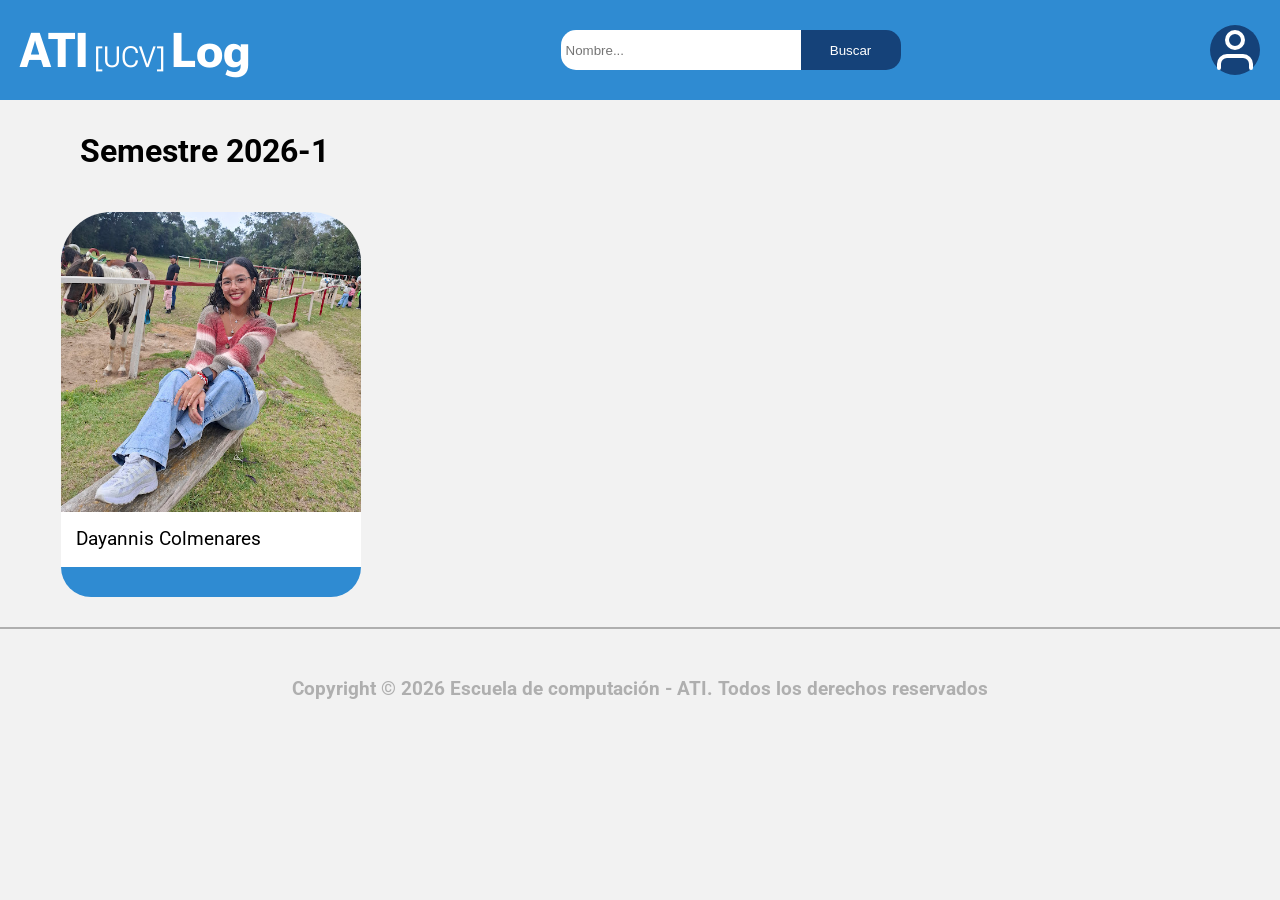
==== index.html @ c1297849 "configuración desde javascript" ====
<!DOCTYPE html>
<html lang="es">
<head>
    <meta charset="UTF-8">
    <meta name="viewport" content="width=device-width, initial-scale=1.0">
    <title>ATI[UCV]Log 2026-1</title>

    <link rel="icon" sizes="32x32" href="../icon/cropped-logonuevo-32x32.png">
    <link rel="icon" sizes="192x192" href="../icon/cropped-logonuevo-192x192.png">

    <link rel="stylesheet" href="../css/style.css">

    <script src="./conf/configES.json"></script>
    <script src="../js/index.js" defer></script>

</head>
<body>
    
    <header>
        <nav class="navbar">
            <div class="texto-nav">
                <span id="site-1"> </span><span id="small-text"> <span id="site-2"> </span> </span><span id="site-3"> </span>
            </div>

            <form action="" class="busqueda">
                <input type="search" placeholder="Nombre..." id="barra">
                <input type="button" value="Buscar" id="boton">
            </form>

            <div id="fondo-usuario">
                <img src="../icon/userIcon.svg" >
                <img src="../icon/menuIcon.svg" id="menu-hamburguesa">
            </div>

        </nav>
    </header>


    <section>

        <h1 id="texto-tabla">
            <p id="semester"> </p>
        </h1>

        <div class="tabla">
            
            <div class="espaciado">
                <a href="./profile.html" class="enlace">
                    <img src="../29922041/29922041Big.png" alt="" class="img-tabla">
                    <div class="info-img"> <span id="name"> </span> </div>
                    <div class="pie-img"></div>
                </a>
            </div>


        </div>

    </section>


    <footer>
        <h3>
            <p id="copyRight"> </p>
        </h3>
    </footer>

</body>
</html>
---- css/style.css ----
/*profile*/

@import "../css/_theme.css";

        body{
            font-family: var(--primary-font);
            margin: 0%;
            padding: 0%;
            background-color: var(--grey-50);
        }

        #titulo{
            color: var(--main-color);
            font-size: 2rem;
        }

        #imagen-perfil{
            width: 370px;
            height: 500px;
            border-radius: 0px 0px 60px 0px;
        }

        #imagen-perfil-small{
            visibility: hidden;
            width: 0%;
            height: 0%;
        }

        #contenedor-foto{
            width: 378px;
            height: 500px;
            background-color: var(--main-color);
        }

        #contenido-perfil{
            padding: 20px 20px 20px 30px;
            flex: 1;
            min-width: 300px;
        }

        #texto-perfil{
            font-style: oblique;
            font-family: var(--condensed-font);
            font-size: 1.2rem;
            padding: 0px 0px 20px 0px;
        }

        .items-q{
            font-size: 1.2rem;
            padding-bottom: 10px;
        }

        .items-a{
            font-size: 1.2rem;
            padding-left: 15px;
            padding-bottom: 10px;
        }

        #negrita{
            font-weight: bolder;
        }

        #texto-correo{
            font-size: 1.2rem;
            text-align: justify;
        }

        p a{
            color: var(--main-color);
            font-weight: bold;
        }

        a:active{
            color: var(--accent-color);
        }

        #contenedor{
            border-collapse: collapse;
            box-shadow: 5px 5px 10px rgba(0, 0, 0, 0.3);
            display: flex;
            flex-wrap: wrap;
        }


/*index*/

        .navbar{
            background-color: var(--main-color);
            height: 80px;
            display: flex;
            justify-content: space-between;
            align-items: center;
            padding: 10px 20px;
            margin: none;
        }

        .texto-nav{
            font-family: var(--flex-font);
            font-weight: bold;
            color: var(--white);
            font-size: 3rem;
        }

        #small-text{
            font-size: 1.8rem;
            font-weight: lighter;
        }

        #fondo-usuario{
            width: 50px;
            height: 50px;
            background-color: var(--accent-color);
            border-radius: 50%;
            display: flex;
            justify-content: center;
            align-items: center;
        }

        #menu-hamburguesa{
            visibility: hidden;
            width: 0%;
            height: 0%;
        }

        .busqueda{
            display: flex;
            gap: 0px;
        }

        #barra{
            width: 240px;
            height: 40px;
            border-radius: 15px 0px 0px 15px;
            border: none;
            padding: 5px;
        }

        #boton{
            width: 100px;
            height: 40px;
            border: none;
            border-radius: 0px 15px 15px 0px;
            background-color: var(--accent-color);
            color: var(--white);
        }

        .tabla{
            display: flex;
            flex-wrap: wrap;
            gap: 50px 50px;
            padding-left: 4%;
        }

        #texto-tabla{
            font-family: var(--primary-font);
            margin-left: 80px;
            font-size: 2rem;
        }

        .img-tabla{
            width: 300px;
            height: 300px;
            border-radius: 50px 50px 0px 0px;
            display: flex;
            flex-direction: column;
        }

        .espaciado{
            padding: 10px;
        }

        .info-img{
            font-family: var(--primary-font);
            text-align: left;
            padding: 15px 0px 0px 15px;
            background-color: var(--white);
            width: 285px;
            height: 40px;
            font-size: 1.2rem;
        }

        .pie-img{
            width: 300px;
            height: 30px;
            background-color: var(--main-color);
            border-radius: 0px 0px 50px 50px;
        }

        footer{
            text-align: center;
            font-family: var(--primary-font);
            color: var(--grey-200);
            padding: 30px 0px 35px 0px;
            border-top: 2px solid var(--grey-200);
            margin: 20px 0px 0px 0px;
            width: 100%;
            font-size: 1rem;
        }

        .enlace{
            text-decoration: none;
            color: var(--black);
        }

        .enlace:active{
            text-decoration: none;
            color: var(--black);
        }

        .espaciado:hover{
            animation: balanceo 2s infinite ease-in-out;
            z-index: 10;
        }

        .espaciado:hover .pie-img{
            background-color: var(--accent-color);
        }

/*animacion para que en index el listado se mueva de un lado a otro*/

@keyframes balanceo {
    0%{transform: scale(1.1) rotate(0deg);}
    25%{transform: scale(1.1) rotate(3deg); /* derecha */}
    75%{transform: scale(1.1) rotate(-3deg); /* izquierda */}
    100%{transform: scale(1.1) rotate(0deg);}
}

/*Media query*/


@media (min-width: 320px) and (max-width: 479px) {
    .busqueda {
        visibility: hidden;
        width: 0%;
        height: 0%;
    }

    #fondo-usuario {
        visibility: hidden;
    }

    .texto-nav {
        font-size: 2.5rem;
    }

    #small-text {
        font-size: 1.25rem;
    }

    #menu-hamburguesa {
        visibility: visible;
        width: 50px;
        height: 50px;
        position: absolute;
        left: 80%;
    }

    .navbar {
        width: 100%;
    }

    .tabla {
        display: grid;
        grid-template-columns: 1fr;
        padding-left: 2%;
    }

    #texto-tabla {
        margin-left: 10%;
    }

    #contenedor-foto {
        width: 100%;
        height: 5%;
    }

    #imagen-perfil {
        visibility: hidden;
        width: 0%;
        height: 0%;
        position: absolute;
    }

    #contenido-perfil {
        padding: 2%;
    }

    footer {
        width: 100%;
    }

    #imagen-perfil-small{
        visibility: visible;
        width: 100%;
        height: auto;
        border-radius: 0px 0px 60px 0px;
    }

}

/*lo hice de esta manera porque necesito qeu los tamaños sean diferentes y para que no
se solapen y me cambien la estructura tuve que poner estas condiciones*/
@media (min-width: 480px) and (max-width: 480px) {
    .busqueda {
        visibility: hidden;
        width: 0%;
        height: 0%;
    }

    #fondo-usuario {
        visibility: hidden;
    }

    .texto-nav {
        font-size: 2.5rem;
    }

    #small-text {
        font-size: 1.25rem;
    }

    #menu-hamburguesa {
        visibility: visible;
        width: 50px;
        height: 50px;
        position: absolute;
        left: 65%;
    }

    .navbar {
        width: 70%;
    }

    .tabla {
        display: grid;
        grid-template-columns: 1fr;
        padding-left: 5%;
    }

    #texto-tabla {
        margin-left: 10%;
    }

    #contenedor{
        width: 78%;
    }

    #contenedor-foto {
        width: 100%;
        height: auto;
    }

    #imagen-perfil {
        visibility: hidden;
        width: 0%;
        height: 0%;
        position: absolute;
    }

    #contenido-perfil {
        padding: 2%;
    }

    footer {
        width: 78%;
    }

    #imagen-perfil-small{
        visibility: visible;
        width: 100%;
        height: auto;
        border-radius: 0px 0px 60px 0px;
    }
}

@media (min-width: 481px) and (max-width: 767px) {
    .busqueda {
        visibility: hidden;
        width: 0%;
        height: 0%;
    }

    #fondo-usuario {
        visibility: hidden;
    }

    #menu-hamburguesa {
        visibility: visible;
        width: 50px;
        height: 50px;
        position: absolute;
        left: 90%;
    }

    .navbar {
        width: 100%;
    }

    .tabla {
        display: grid;
        grid-template-columns: 1fr;
        padding-left: 15%;
    }

    #contenedor{
        width: 100%;
    }

    #contenedor-foto {
        width: 100%;
        height: auto;
    }

    #imagen-perfil {
        visibility: hidden;
        width: 0%;
        height: 0%;
        position: absolute;
    }

    #contenido-perfil {
        padding: 2%;
    }

    #imagen-perfil-small{
        visibility: visible;
        width: 100%;
        height: auto;
        border-radius: 0px 0px 60px 0px;
    }
}

@media (min-width: 768px) and (max-width: 768px) {

    .busqueda {
        visibility: hidden;
        width: 0%;
        height: 0%;
    }

    #fondo-usuario {
        visibility: hidden;
    }

    #menu-hamburguesa {
        visibility: visible;
        width: 50px;
        height: 50px;
        position: absolute;
        left: 90%;
    }

    .navbar {
        width: 95%;
    }

    .tabla {
        display: grid;
        grid-template-columns: 1fr 1fr;
        justify-content: left;
        padding: 0% 0% 0% 5%;
        gap: 0%;
    }

    #texto-tabla {
        margin-left: 5%;
    }

    #contenedor{
        width: 100%;
    }

    #contenedor-foto {
        width: 100%;
        height: auto;
    }

    #imagen-perfil {
        visibility: hidden;
        width: 0%;
        height: 0%;
        position: absolute;
    }

    #contenido-perfil {
        padding: 2%;
    }

    #imagen-perfil-small{
        visibility: visible;
        width: 100%;
        height: auto;
        border-radius: 0px 0px 60px 0px;
    }
}


@media (min-width: 769px) and (max-width: 1024px) {

    .busqueda {
        visibility: hidden;
        width: 0%;
        height: 0%;
    }

    #fondo-usuario {
        visibility: hidden;
    }

    #menu-hamburguesa {
        visibility: visible;
        width: 50px;
        height: 50px;
        position: absolute;
        left: 90%;
    }

    .navbar {
        width: 97%;
    }

    .tabla {
        display: grid;
        grid-template-columns: 1fr 1fr;
        justify-content: left;
        padding: 0% 0% 0% 5%;
        gap: 0%;
    }

    #texto-tabla {
        margin-left: 5%;
    }

    #contenedor{
        width: 100%;
    }

    #contenedor-foto {
        width: 100%;
        height: auto;
    }

    #imagen-perfil {
        width: 100%;
        height: auto;
    }

    #contenido-perfil {
        padding: 2%;
    }
}
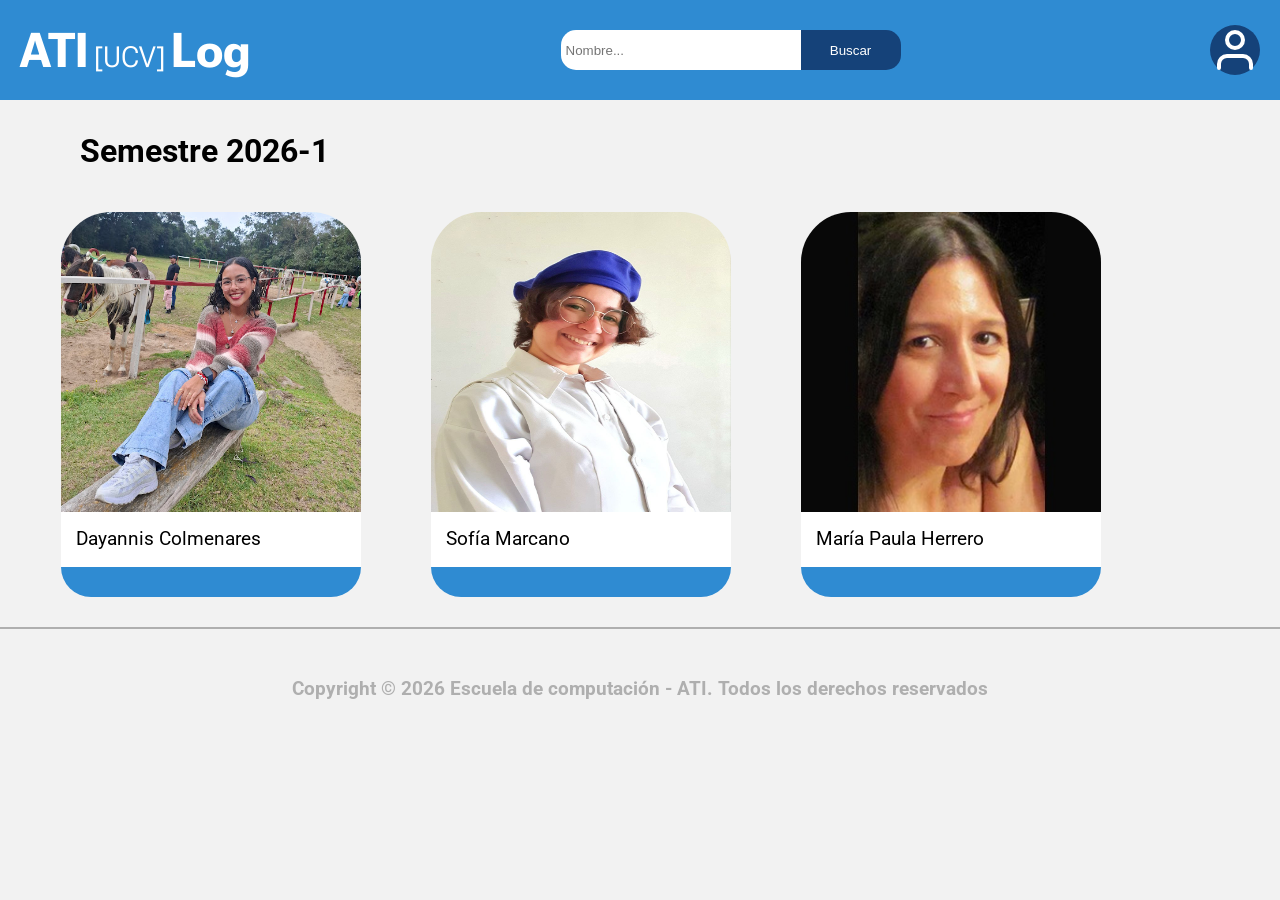
==== commit 42d70ea9: "listado de perfiles dinámico usando javascript" ====
--- a/index.html
+++ b/index.html
@@ -11,6 +11,8 @@
     <link rel="stylesheet" href="../css/style.css">
 
     <script src="./conf/configES.json"></script>
+    <script src="./data/index.json"></script>
+    
     <script src="../js/index.js" defer></script>
 
 </head>
@@ -42,18 +44,7 @@
             <p id="semester"> </p>
         </h1>
 
-        <div class="tabla">
-            
-            <div class="espaciado">
-                <a href="./profile.html" class="enlace">
-                    <img src="../29922041/29922041Big.png" alt="" class="img-tabla">
-                    <div class="info-img"> <span id="name"> </span> </div>
-                    <div class="pie-img"></div>
-                </a>
-            </div>
-
-
-        </div>
+        <div class="tabla" id="contenedor-tabla"></div>
 
     </section>
 
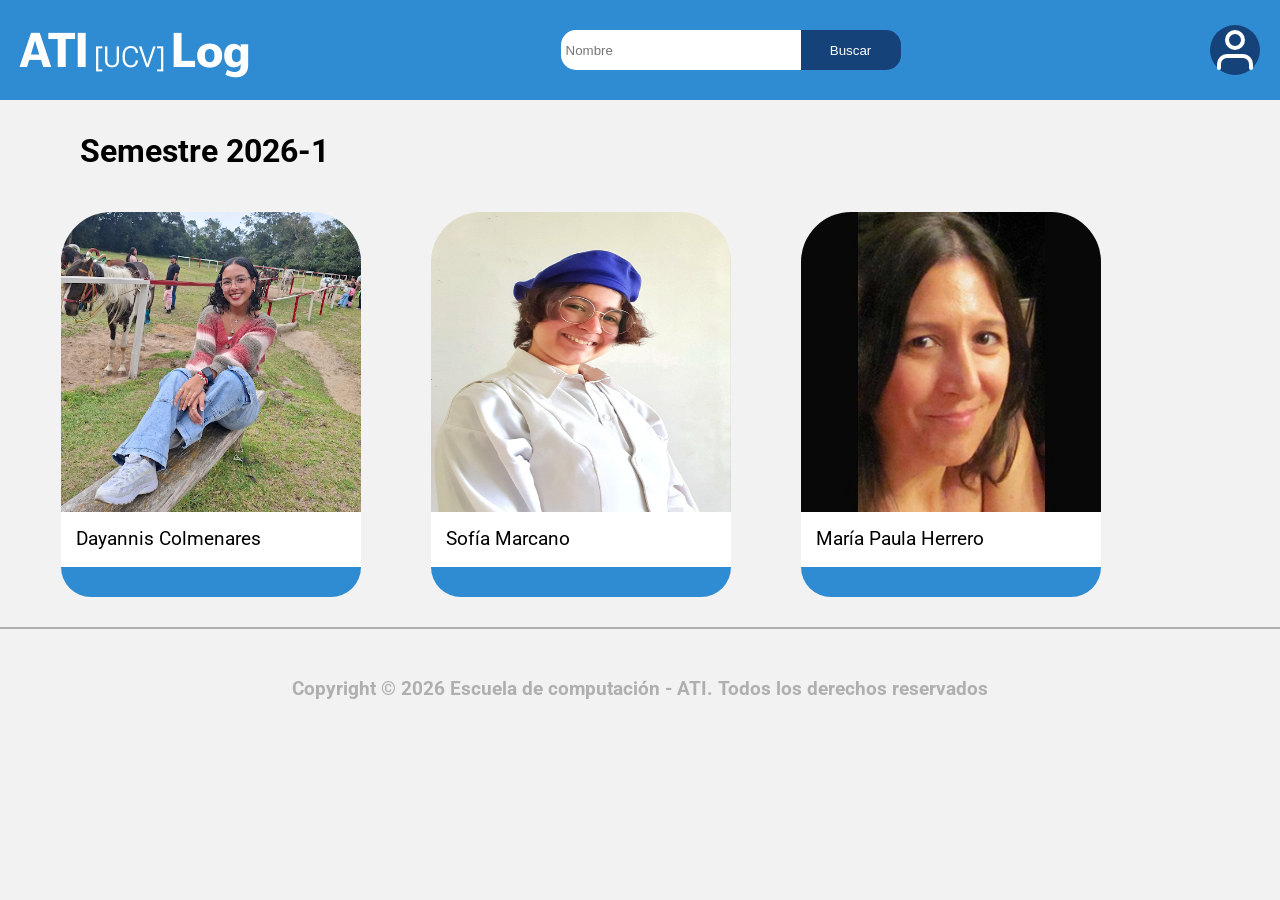
==== commit 36682f06: "cambio de lenguaje según atributo" ====
--- a/index.html
+++ b/index.html
@@ -10,9 +10,9 @@
 
     <link rel="stylesheet" href="../css/style.css">
 
-    <script src="./conf/configES.json"></script>
+
     <script src="./data/index.json"></script>
-    
+
     <script src="../js/index.js" defer></script>
 
 </head>
@@ -51,7 +51,7 @@
 
     <footer>
         <h3>
-            <p id="copyRight"> </p>
+            <span id="copyRight"> </span>
         </h3>
     </footer>
 
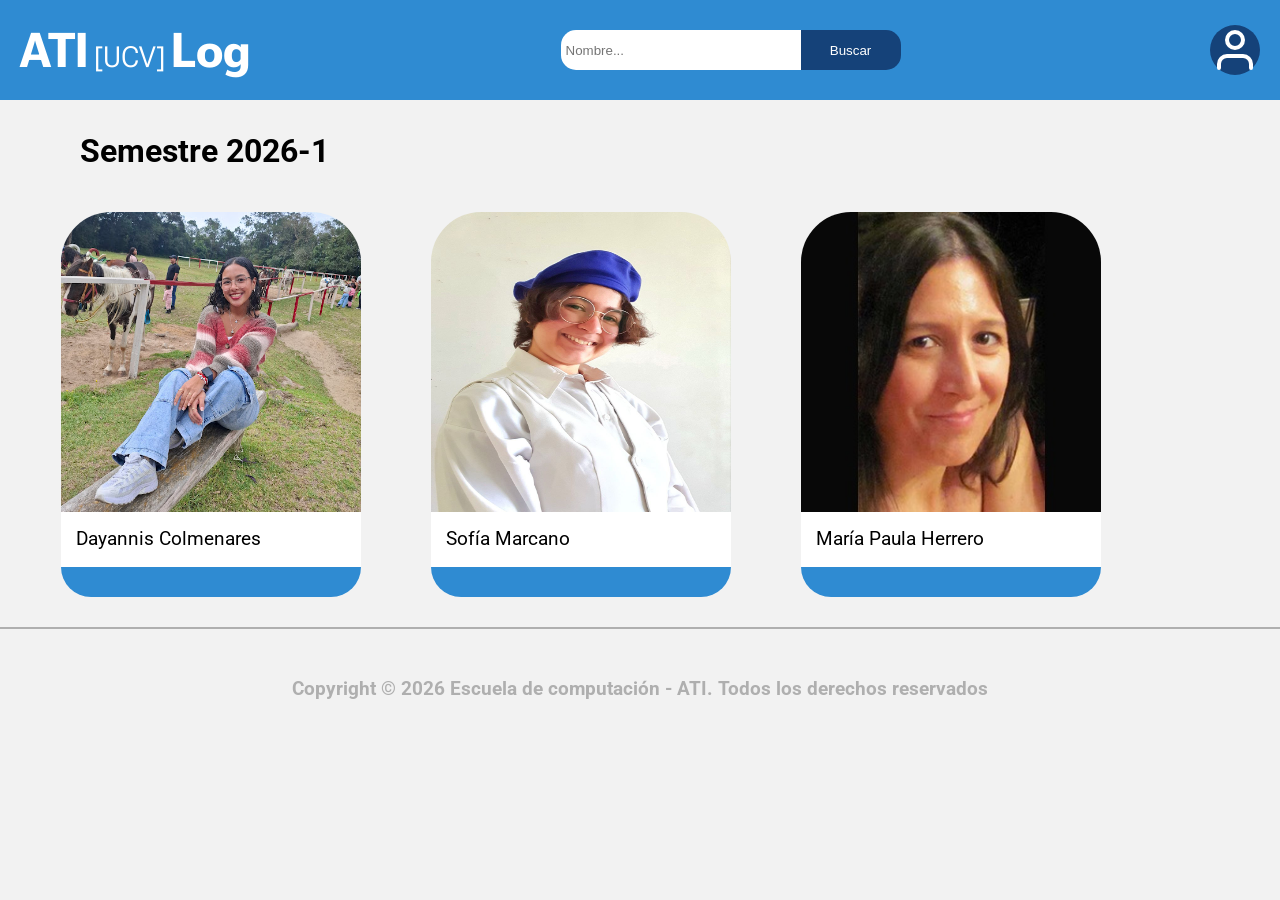
==== commit dc4dc409: "búsqueda de perfiles" ====
--- a/index.html
+++ b/index.html
@@ -46,6 +46,7 @@
 
         <div class="tabla" id="contenedor-tabla"></div>
 
+        <p id="no-esta" > </p>
     </section>
 
 
--- a/css/style.css
+++ b/css/style.css
@@ -216,6 +216,13 @@
             background-color: var(--accent-color);
         }
 
+        #no-esta{
+            font-family: var(--primary-font);
+            color: var(--accent-color);
+            font-size: 1.2rem;
+            text-align: center;
+        }
+
 /*animacion para que en index el listado se mueva de un lado a otro*/
 
 @keyframes balanceo {
